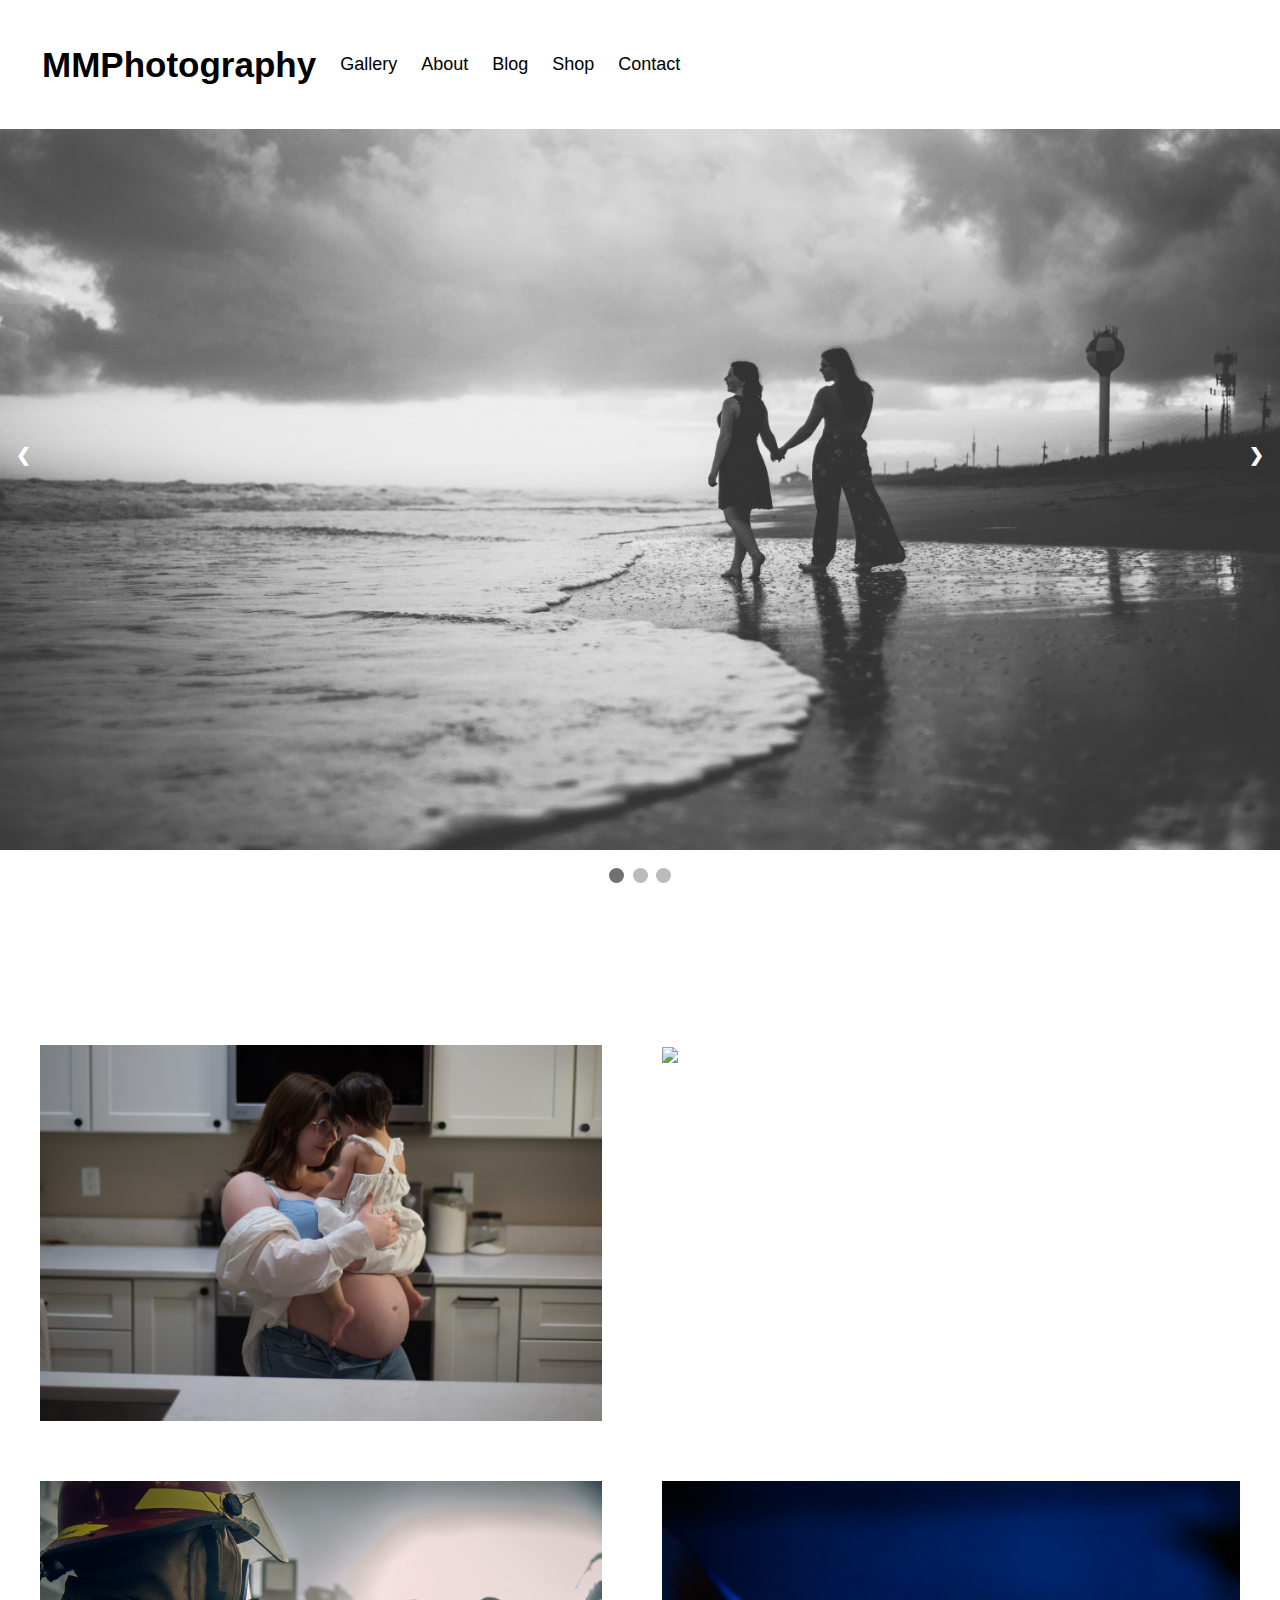
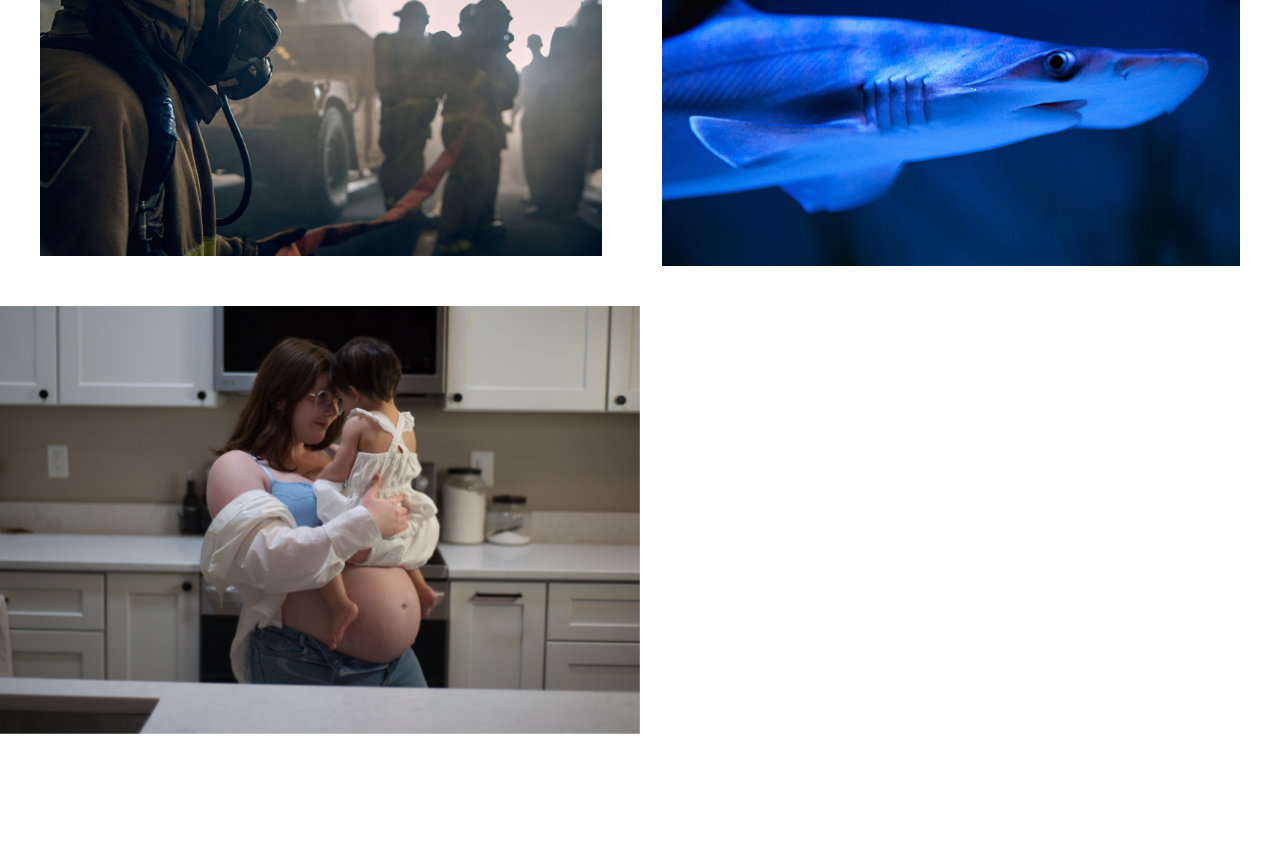
==== index.html @ d865f824 "Update index.html" ====
<!DOCTYPE html>
<html>
<head>
  <title>MMPhotography</title>
  <link rel="stylesheet" href="styles.css">
</head>
<style>
* {box-sizing: border-box}
body {font-family: Verdana, sans-serif; margin:0}
.mySlides {display: none}
img {vertical-align: middle;}

.slideshow-container {
  margin: 20px;
  width: auto;
  height: 50%;
  background-position: center;
  background-repeat: no-repeat;
  background-size: cover;
  position: relative;
}

.prev, .next {
  cursor: pointer;
  position: absolute;
  top: 50%;
  width: auto;
  padding: 16px;
  margin-top: -22px;
  color: white;
  font-weight: bold;
  font-size: 18px;
  transition: 0.6s ease;
  border-radius: 0 3px 3px 0;
  user-select: none;
}

.next {
  right: 0;
  border-radius: 3px 0 0 3px;
}

.prev:hover, .next:hover {
  background-color: rgba(0,0,0,0.8);
}

.dot {
  cursor: pointer;
  height: 15px;
  width: 15px;
  margin: 0 2px;
  background-color: #bbb;
  border-radius: 50%;
  display: inline-block;
  transition: background-color 0.6s ease;
}

.active, .dot:hover {
  background-color: #717171;
}

.fade {
  animation-name: fade;
  animation-duration: 1.5s;
}

@keyframes fade {
  from {opacity: .4} 
  to {opacity: 1}
}

@media only screen and (max-width: 300px) {
  .prev, .next,.text {font-size: 11px}
}
.container2 {
  display: grid;
  grid-template-columns: auto auto;
  background-color: white;
  padding: 10px;
}
.container2 > div {
  background-color: white;
  padding: 30px;
}
.space {
    background: white;
    height: 100px;
    width: 100%;
}
.container3 {
  position: relative;
  width: 50%;
}

.image {
  opacity: 1;
  display: block;
  width: 100%;
  height: auto;
  transition: .5s ease;
  backface-visibility: hidden;
}

.middle {
  transition: .5s ease;
  opacity: 0;
  position: absolute;
  top: 50%;
  left: 50%;
  transform: translate(-50%, -50%);
  -ms-transform: translate(-50%, -50%);
  text-align: center;
}

.container3:hover .image {
  opacity: 0.3;
}

.container3:hover .middle {
  opacity: 1;
}

.text {
  background-color: #04AA6D;
  color: white;
  font-size: 16px;
  padding: 16px 32px;
}
</style>  
<body>

<div class="slideshow-container">
  <div class="topnav">
    <a href="index.html" class="logo">MMPhotography</a>
    <a href="photogallery.html">Gallery</a>
    <a href="about.html">About</a>
    <a href="blog.html">Blog</a>
    <a href="shop.html">Shop</a>
    <a href="contact.html">Contact</a>
  </div>
</div>
  
<div class="mySlides fade">
  <img src="banner1.jpg" style="width:100%">
</div>

<div class="mySlides fade">
  <img src="banner2.jpg" style="width:100%">
</div>

<div class="mySlides fade">
  <img src="banner3.jpg" style="width:100%">
</div>

<a class="prev" onclick="plusSlides(-1)">❮</a>
<a class="next" onclick="plusSlides(1)">❯</a>

</div>
<br>

<div style="text-align:center">
  <span class="dot" onclick="currentSlide(1)"></span> 
  <span class="dot" onclick="currentSlide(2)"></span> 
  <span class="dot" onclick="currentSlide(3)"></span> 
</div>

<script>
let slideIndex = 1;
showSlides(slideIndex);

function plusSlides(n) {
  showSlides(slideIndex += n);
}

function currentSlide(n) {
  showSlides(slideIndex = n);
}

function showSlides(n) {
  let i;
  let slides = document.getElementsByClassName("mySlides");
  let dots = document.getElementsByClassName("dot");
  if (n > slides.length) {slideIndex = 1}    
  if (n < 1) {slideIndex = slides.length}
  for (i = 0; i < slides.length; i++) {
    slides[i].style.display = "none";  
  }
  for (i = 0; i < dots.length; i++) {
    dots[i].className = dots[i].className.replace(" active", "");
  }
  slides[slideIndex-1].style.display = "block";  
  dots[slideIndex-1].className += " active";
}
</script>
  
<div class="space"></div><br>

<div class="container2">
  <div><img src="family.jpg" style="width:100%"></div>
  <div><img src="kids.jpg" style="width:100%"></div>
  <div><img src="military.jpg" style="width:100%"></div>
  <div><img src="animal.jpg" style="width:100%"></div>
</div>
  
<div class="container3">
  <img src="family.jpg" alt="Avatar" class="image" style="width:100%">
  <div class="middle">
    <div class="text">John Doe</div>
  </div>
</div>
  
<div class="space"></div><br>
  
</body> 
  
</html>
---- styles.css ----
.container {
  position: absolute;
  margin: 20px;
  width: auto;
}

.topnav {
  overflow: hidden;
  padding: 20px 10px;
  font-family: Verdana, sans-serif; 
}
.topnav a {
  float: left;
  color: black;
  text-align: center;
  padding: 12px;
  text-decoration: none;
  font-size: 18px;
  line-height: 25px;
  border-radius: 4px;
}
.topnav a:hover {
  color: gray;
}
.topnav a.logo {
  font-family: 'built_titling', Helvetica, sans-serif;
  font-size: 35px;
  font-weight: bold;
}
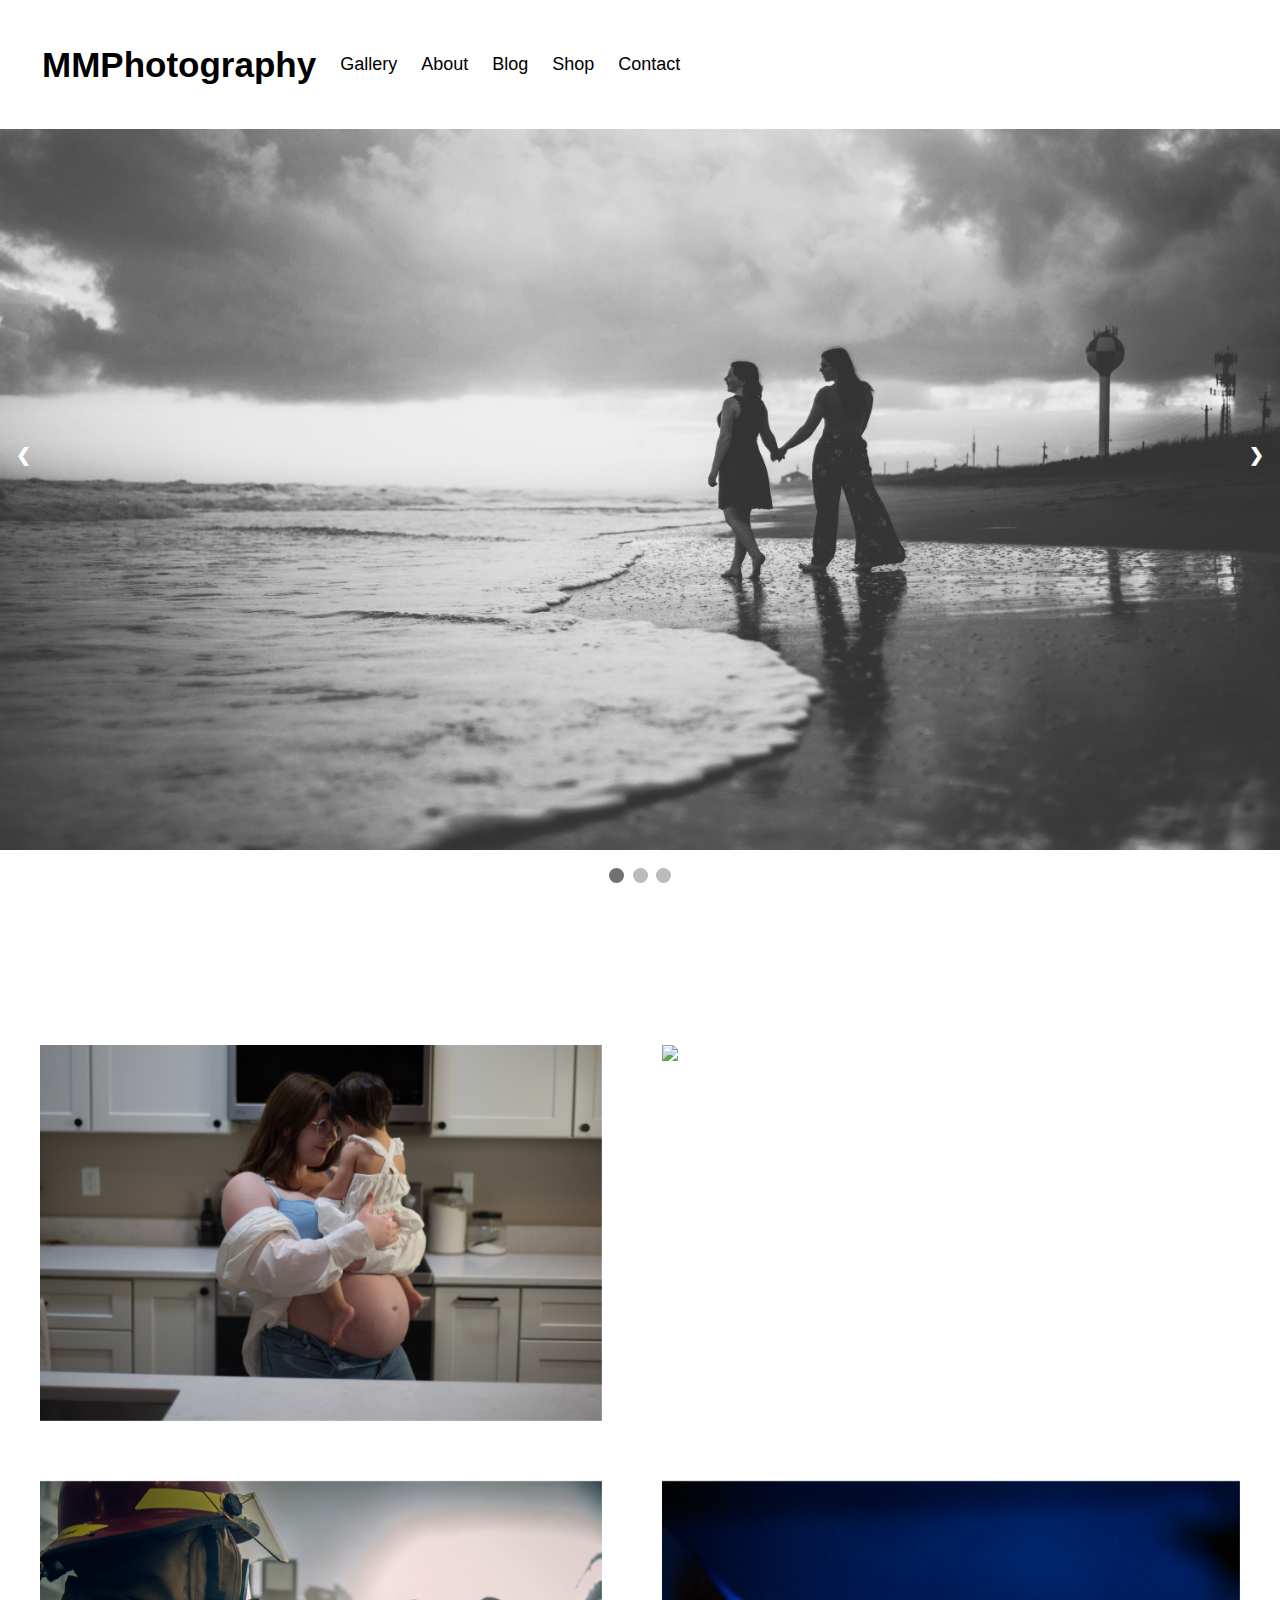
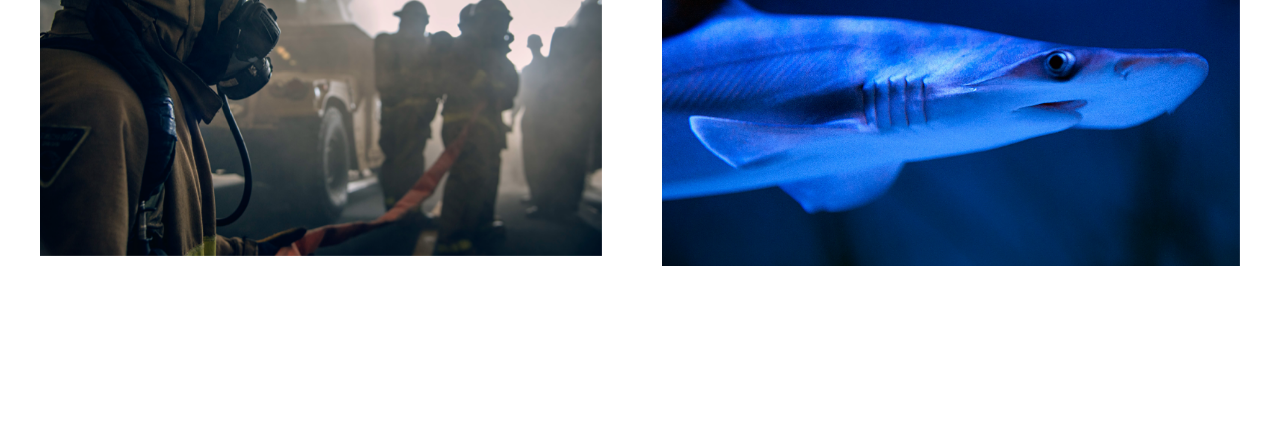
==== commit bb61d26c: "Update index.html" ====
--- a/index.html
+++ b/index.html
@@ -87,10 +87,6 @@
     height: 100px;
     width: 100%;
 }
-.container3 {
-  position: relative;
-  width: 50%;
-}
 
 .image {
   opacity: 1;
@@ -112,11 +108,11 @@
   text-align: center;
 }
 
-.container3:hover .image {
+.container2:hover .image {
   opacity: 0.3;
 }
 
-.container3:hover .middle {
+.container2:hover .middle {
   opacity: 1;
 }
 
@@ -196,14 +192,19 @@
 <div class="space"></div><br>
 
 <div class="container2">
-  <div><img src="family.jpg" style="width:100%"></div>
-  <div><img src="kids.jpg" style="width:100%"></div>
-  <div><img src="military.jpg" style="width:100%"></div>
-  <div><img src="animal.jpg" style="width:100%"></div>
-</div>
-  
-<div class="container3">
-  <img src="family.jpg" alt="Avatar" class="image" style="width:100%">
+  <div><img src="family.jpg" class="image" style="width:100%"></div>
+  <div class="middle">
+    <div class="text">John Doe</div>
+  </div>
+  <div><img src="kids.jpg" class="image" style="width:100%"></div>
+  <div class="middle">
+    <div class="text">John Doe</div>
+  </div>
+  <div><img src="military.jpg" class="image" style="width:100%"></div>
+  <div class="middle">
+    <div class="text">John Doe</div>
+  </div>
+  <div><img src="animal.jpg" class="image" style="width:100%"></div>
   <div class="middle">
     <div class="text">John Doe</div>
   </div>
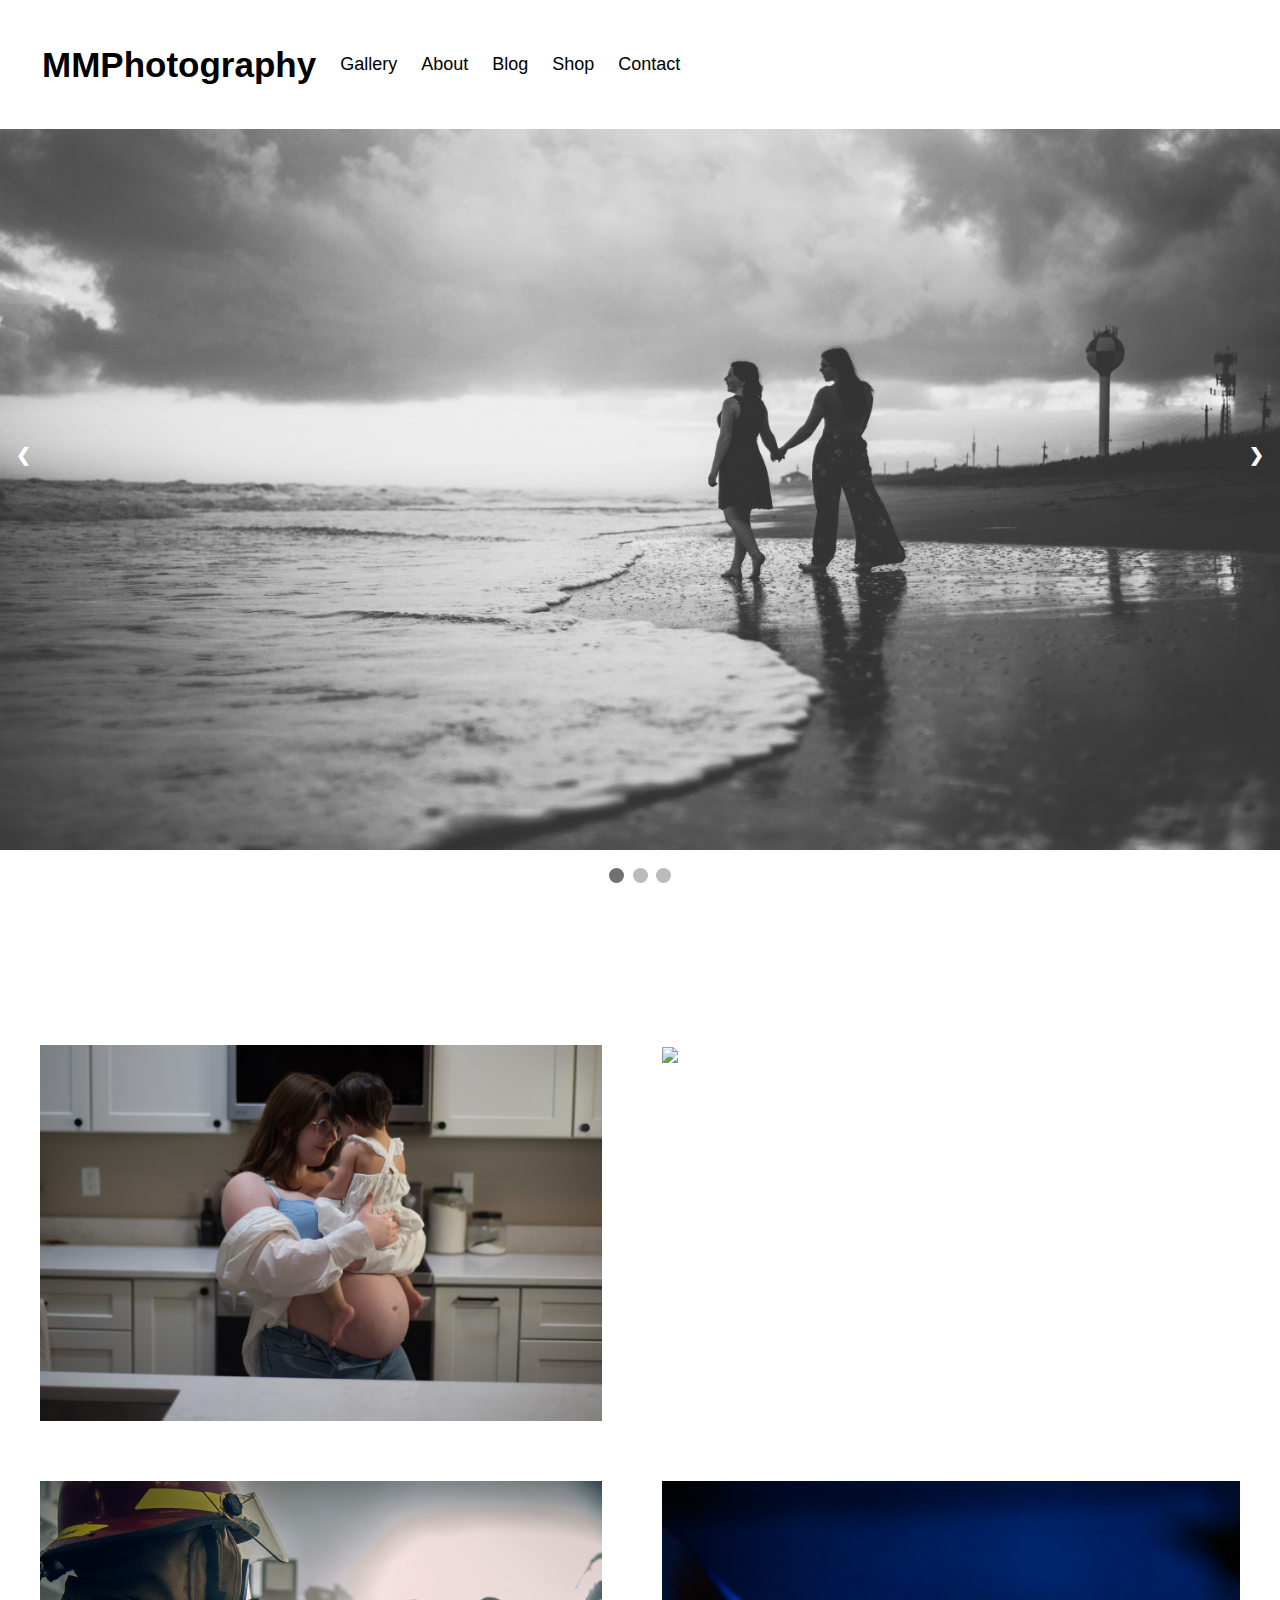
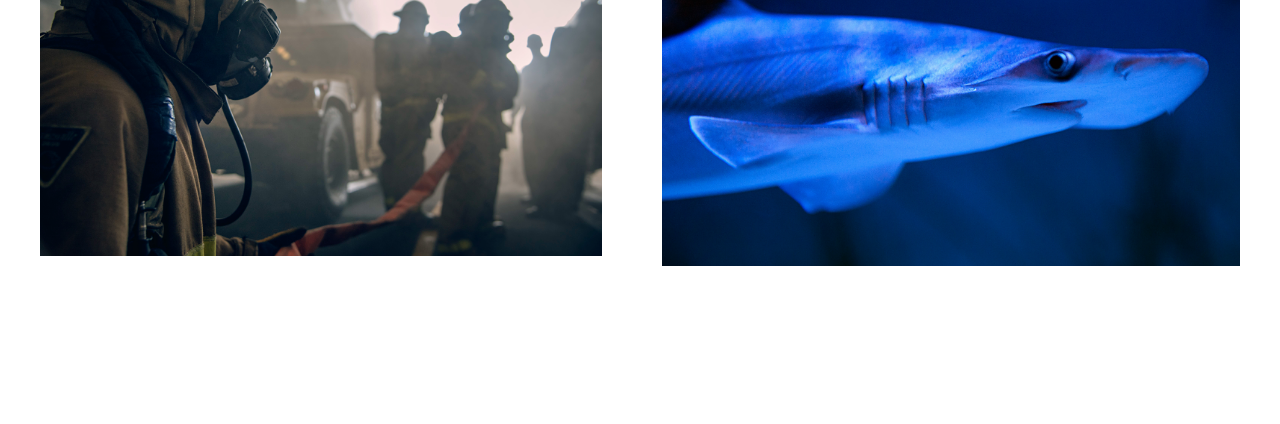
==== commit 524a9852: "Update index.html" ====
--- a/index.html
+++ b/index.html
@@ -82,46 +82,13 @@
   background-color: white;
   padding: 30px;
 }
+
 .space {
-    background: white;
-    height: 100px;
-    width: 100%;
+  background: white;
+  height: 100px;
+  width: 100%;
 }
 
-.image {
-  opacity: 1;
-  display: block;
-  width: 100%;
-  height: auto;
-  transition: .5s ease;
-  backface-visibility: hidden;
-}
-
-.middle {
-  transition: .5s ease;
-  opacity: 0;
-  position: absolute;
-  top: 50%;
-  left: 50%;
-  transform: translate(-50%, -50%);
-  -ms-transform: translate(-50%, -50%);
-  text-align: center;
-}
-
-.container2:hover .image {
-  opacity: 0.3;
-}
-
-.container2:hover .middle {
-  opacity: 1;
-}
-
-.text {
-  background-color: #04AA6D;
-  color: white;
-  font-size: 16px;
-  padding: 16px 32px;
-}
 </style>  
 <body>
 
@@ -192,22 +159,10 @@
 <div class="space"></div><br>
 
 <div class="container2">
-  <div><img src="family.jpg" class="image" style="width:100%"></div>
-  <div class="middle">
-    <div class="text">John Doe</div>
-  </div>
-  <div><img src="kids.jpg" class="image" style="width:100%"></div>
-  <div class="middle">
-    <div class="text">John Doe</div>
-  </div>
-  <div><img src="military.jpg" class="image" style="width:100%"></div>
-  <div class="middle">
-    <div class="text">John Doe</div>
-  </div>
-  <div><img src="animal.jpg" class="image" style="width:100%"></div>
-  <div class="middle">
-    <div class="text">John Doe</div>
-  </div>
+  <div><a href="family.html" ><img src="family.jpg" style="width:100%"></a></div>
+  <div><img src="kids.jpg" style="width:100%"></div>
+  <div><img src="military.jpg" style="width:100%"></div>
+  <div><img src="animal.jpg" style="width:100%"></div>
 </div>
   
 <div class="space"></div><br>
